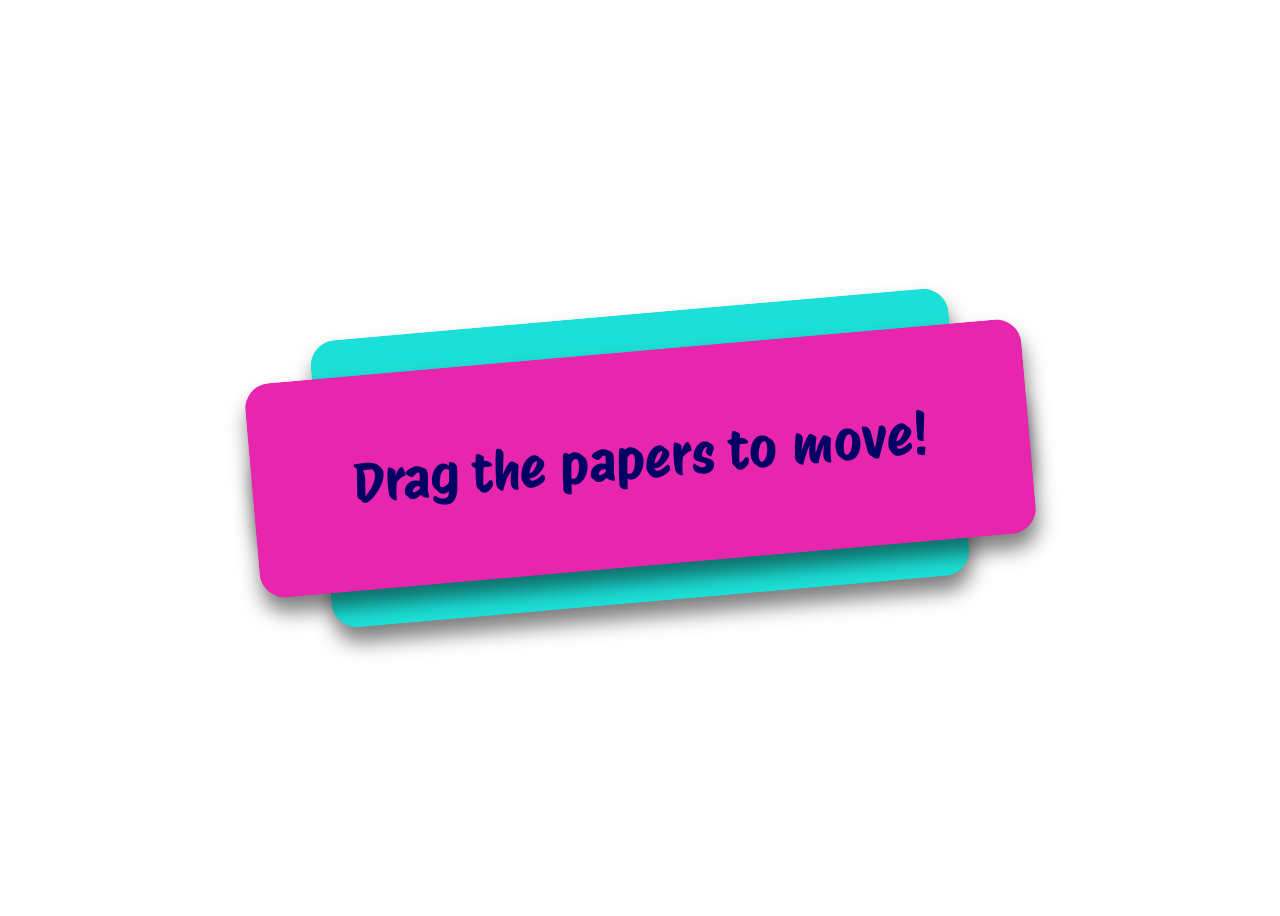
==== index.html @ 90c22ff7 "Add files via upload" ====
<!DOCTYPE html>
<html lang="en" >
<head>
  <meta charset="UTF-8">
  <title>CodePen - Drag Papers ❤️</title>
  <link rel='stylesheet' href='https://fonts.googleapis.com/css2?family=Short+Stack&amp;family=Homemade+Apple&amp;display=swap'><link rel="stylesheet" href="./style.css">

</head>
<body>
<!-- partial:index.partial.html -->
<!-- A pen by Developer Rahul  -->

  
<div class="paper image" style=" background-color:rgb(60, 236, 36);">
  <p> </p>
  <a href="new.html">Click Here!</a>
 <p> </p>
  
</div>

<!-- <div class="paper image">
  <p</p>

</div> -->

<!-- <div class="paper image">
  <p>How can be </p>
   <p> someone so cute ❤️ </p>

  <img src="images/3.jpg" />
</div> -->


<div class="link"></div>


<div class="paper red" style="background-color: rgb(28, 224, 215);">
<p class="p1">Your eyes did a magic on me,<br>
              Captured my heart that wanted to flee;<br>
              Now that i wanna se you so bad,<br>
              But knowing that i can't makes me a bit sad;<br>
              Then i recall those sneaky moments with you,<br>
              Noticing my heart racing and pumping through;<br>
              This is just a glimpse of what i feel,<br>
              Thinking of you while having a meal ;<br>
              Continue this prologue with a drag and a click ;<br>
              Something special is waiting for you but don't you flick;

</p>
<p class="p2"></p>
</div>

<div class="paper" style="background-color: rgb(12, 34, 228); ">
<p class="p1" id="11">This is for the one special I found at the most unexpected place and time</p>
  <p  class="p1">  </p>
</div>

<div class="paper" style="background-color:rgb(231, 37, 173);">
<p class="p1" style="font-size: 6vh;">Drag the papers to move!</p>
</div>
<!-- partial -->
  <script  src="./script.js"></script>

</body>
</html>
---- style.css ----
@import url('https://fonts.googleapis.com/css2?family=Zeyada&display=swap');

@import url('https://fonts.googleapis.com/css2?family=Protest+Riot&display=swap');




body {
  height: 100vh;
  display: flex;
  align-items: center;
  justify-content: center;
  font-family: 'Protest Riot', sans-serif;
  background-size: 1000px;
  
  background-position: center center;
}

div{
  box-shadow: 5vh 1.8vh 6.6vh 1.5vh  rgba(0,0,0,0.62);
-webkit-box-shadow: 5vh 1.8vh 6.6vh 1.5vh   rgba(0,0,0,0.62);
-moz-box-shadow: 5vh 1.8vh 6.6vh 1.5vh   rgba(0,0,0,0.62);

border: solid 0.1vh transparent ;
  border-radius:2vw;

}

.paper {
  
  background-size: 500px;
  background-position: center center;
  padding: 20px 100px;
/*  min-width: 800px; */
  
  transform: rotateZ(-5deg);
  box-shadow: 1px 15px 20px 0px rgba(0,0,0,0.5);
  
  position: absolute;
}

.paper.heart {
  position: relative;
  width: 200px;
  height: 200px;
  padding: 0;
  border-radius: 50%;
}

.paper.image.button {
  padding: 10px;


}
a {
  text-decoration: none;
  color:black ;
  font-size:5vh;
  height:30vh;
  width:25vw;
  
}

.paper.image p {
  font-size: 3.75vh;
}

img {
  max-height: 200px;
  width: 100%;
  user-select: none;
}

.paper.heart::after {
  content: "";

  width: 100%;
  height: 100%;
  position: absolute;
  top: 0;
  left: 0;
  background-size: 150px;
  background-position: center center;
  background-repeat: no-repeat;
  opacity: 0.6;
}

#11{
  color:darkorange;
}

p {
  
  font-size: 2vh;
  color: rgb(0,0,100);
 
  user-select: none;
  
}
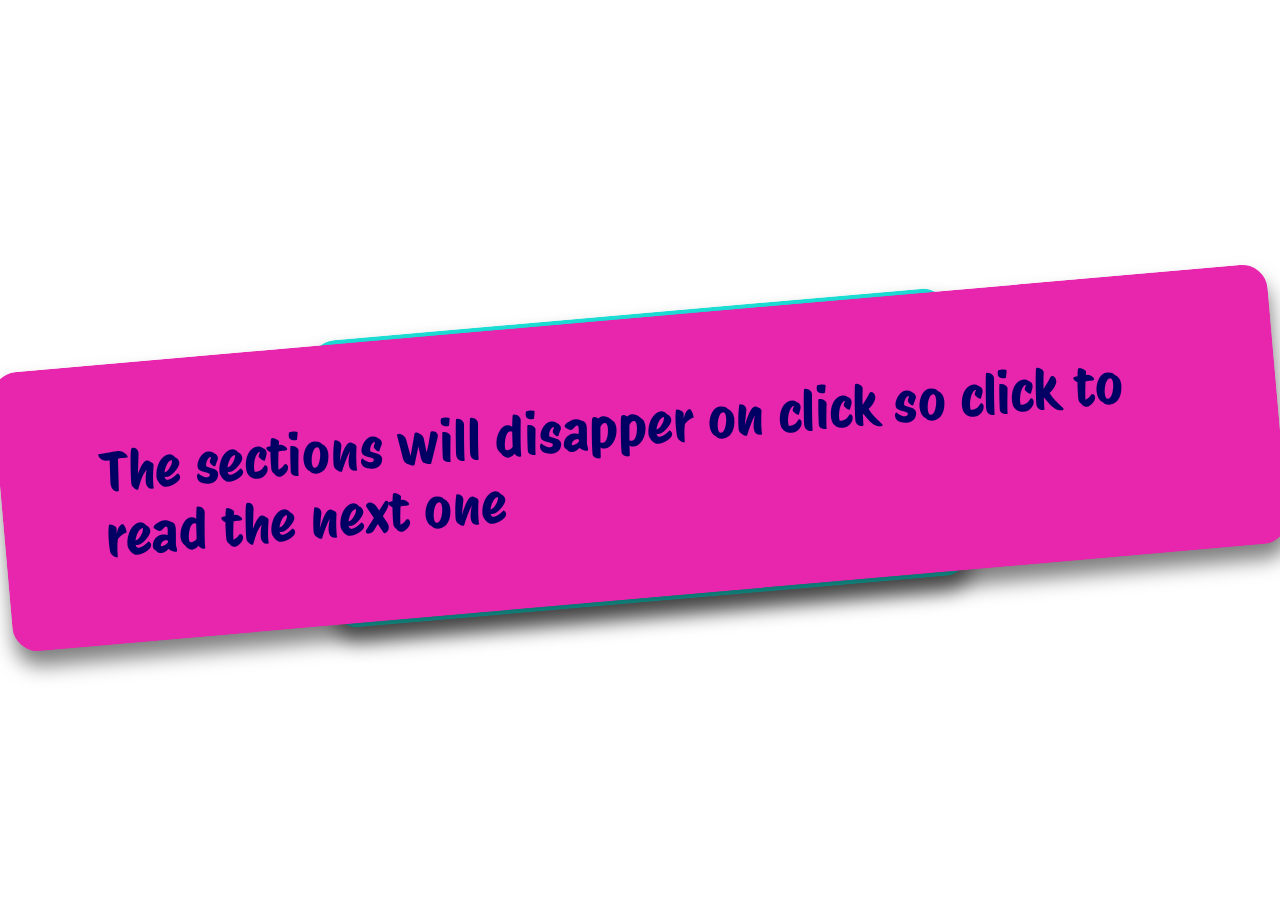
==== commit 1e5c7e53: "Update index.html" ====
--- a/index.html
+++ b/index.html
@@ -34,7 +34,7 @@
 <div class="link"></div>
 
 
-<div class="paper red" style="background-color: rgb(28, 224, 215);">
+<div class="paper red" id="3" style="background-color: rgb(28, 224, 215);"   >
 <p class="p1">Your eyes did a magic on me,<br>
               Captured my heart that wanted to flee;<br>
               Now that i wanna se you so bad,<br>
@@ -50,16 +50,40 @@
 <p class="p2"></p>
 </div>
 
-<div class="paper" style="background-color: rgb(12, 34, 228); ">
+<div class="paper" id="2" style="background-color: rgb(12, 34, 228); ">
 <p class="p1" id="11">This is for the one special I found at the most unexpected place and time</p>
   <p  class="p1">  </p>
 </div>
 
-<div class="paper" style="background-color:rgb(231, 37, 173);">
-<p class="p1" style="font-size: 6vh;">Drag the papers to move!</p>
+<div class="paper" id="1" style="background-color:rgb(231, 37, 173);">
+<p class="p1" id="13" style="font-size: 6vh;">The sections will disapper on click so click to read the next one</p>
 </div>
 <!-- partial -->
-  <script  src="./script.js"></script>
+<script src="https://ajax.googleapis.com/ajax/libs/jquery/3.5.1/jquery.min.js"></script>
+    <script>
+        $(document).ready(function(){
+          
+            $("#1").click(function(){
+                $(this).hide();
+            });
+        });
 
+        $(document).ready(function(){
+          
+          $("#2").click(function(){
+              $(this).hide();
+          });
+      });
+
+      $(document).ready(function(){
+          
+          $("#3").click(function(){
+              $(this).hide();
+          });
+      });
+
+
+
+    </script>
 </body>
 </html>
